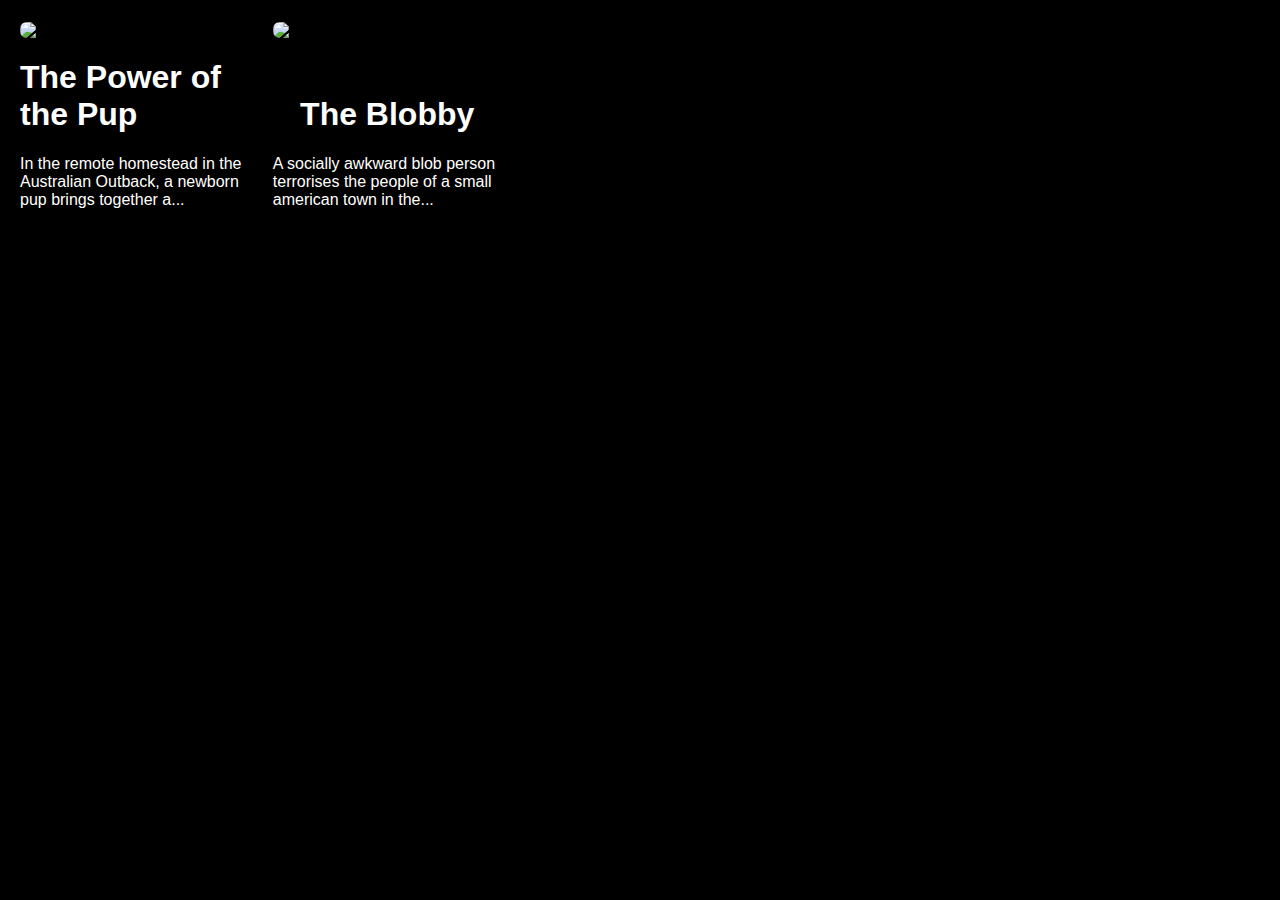
==== project/index.html @ ce574328 "prototype master and detail for a collection of movies. master, cssgrid+flexbox. detail, flexbox" ====
<!DOCTYPE html>
<html lang="en">
    <head>
        <title>CSS Grid and Flexbox - main page</title>
        <meta charset="utf-8">
        <meta name="viewport" content="width=device-width, initial-scale=1.0">
        <meta name="description" content="A student project using CSS Grid and Flexbox.">
        <meta name="author" content="Roland Askew">
        <link rel="stylesheet" href="index.css">
        <script src="data.js"></script>
        <script defer src="index.js"></script>
    </head>
    <template id="template-master-item">
        <form class="movie-master-item" action="moviepage.html">
            <section class="movie-master-item-img">
                <button type="submit">
                    <img src="" alt="title"/>
                </button>
            </section>
            <section class="movie-master-item-title">
                <h1>title</h1>
            </section>
            <section class="movie-master-item-short-desc">
                description
            </section>
            <input hidden type="text" name="title" value="" />
        </form>
    </template>
    <body>
        <section class="movie-master">

        </section>
    </body>
</html>
---- project/index.css ----
html{font-size:16px;font-family:"Arial","Veranda",sans-serif,monospace;}

body {
    margin:1em;
    background-color: black;
    color: white;
}

.movie-master {
    display: grid;
    grid-template-columns: repeat(5, 1fr);
    grid-template-rows: repeat(5, min-content);
    column-gap: 16px;
    row-gap: 16px;
    justify-content: center;
}

.movie-master-item {
    justify-self: stretch;
    align-self: stretch;
    display: flex;
    flex-direction: column;
    border-radius: 0.25em;
    padding: 0.25em;
}

.movie-master-item:hover {
    background-color: #111111;
}

.movie-master-item-img {
    flex-grow: 4;
}

.movie-master-item-img button[type=submit] {
    padding: 0;
    border: 0;
    background-color: black;
}

.movie-master-item-img img {
    width: 100%;
    height: 100%;
    border-radius: 0.5em;
}

.movie-master-item-title {
    align-self: center;
    flex-shrink: 1;
}

.movie-master-item-short-desc {
    flex-shrink: 1;
}


.movie-master-item-img button:hover, .movie-master-item-img img:hover {
    background-color: #111111;
    cursor: pointer;
}

.movie-detail {
    font-size: 1.5em;
}

.movie-detail-header {
    display: flex;
    flex-direction: row;
    align-items: stretch;
}

.movie-detail-title-img {
    flex-grow: 3;
    display: flex;
    flex-direction: column;
}

.movie-detail-img {
    align-self: center;
    flex-grow: 4;
}

.movie-detail-img img {
    max-width: 600px;
    max-height: 400px;
    border-radius: 0.5em;
    margin-top: 0.5em;
}

.movie-detail-title {
    align-self: center;
    flex-shrink: 1;
    margin-bottom: 0.5em;
}

.movie-detail-title h2 {
    font-size: 4em;
}

.movie-detail-info {
    flex-grow: 1;
    display: flex;
    flex-direction: column;
    align-items: center;
}

.movie-detail-date {
    align-self: center;
    flex-shrink: 1;
    padding-top: 1em;
}

.movie-detail-rating {
    align-self: center;
    flex-grow: 1;
    display: flex;
    align-items: center;
    font-size: 2em;
}

.movie-detail-rating > section {
    padding-left: 0.25em;
}

.movie-detail-rating:first-child {
    padding-left: 0;
}

.movie-detail-actors {
    align-self: center;
    flex-grow: 5;
    padding-top: 1em;
}

.movie-detail-description {
    padding: 1em;
}

.movie-master-return {
    display: flex;
    justify-content: flex-end;
}

.movie-master-return > a {
    margin-right: 1em;
}
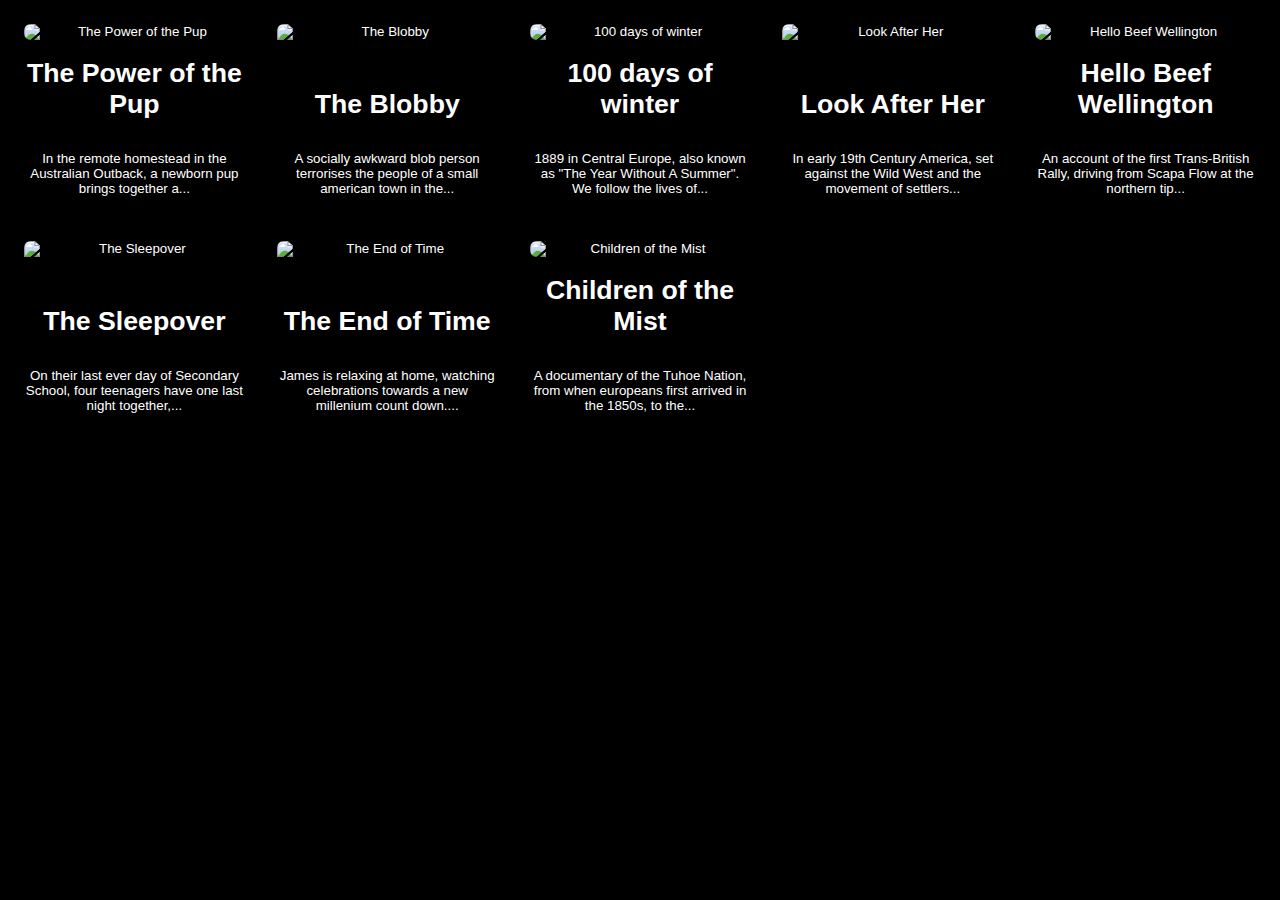
==== commit 69b2c362: "Master-Detail of Movie site completed." ====
--- a/project/index.html
+++ b/project/index.html
@@ -12,18 +12,12 @@
     </head>
     <template id="template-master-item">
         <form class="movie-master-item" action="moviepage.html">
-            <section class="movie-master-item-img">
-                <button type="submit">
-                    <img src="" alt="title"/>
-                </button>
-            </section>
-            <section class="movie-master-item-title">
-                <h1>title</h1>
-            </section>
-            <section class="movie-master-item-short-desc">
-                description
-            </section>
-            <input hidden type="text" name="title" value="" />
+            <button type="submit">
+                <img class="movie-master-item-img" src="" alt="title"/>
+                <h1 class="movie-master-item-title">title</h1>
+                <p class="movie-master-item-short-desc">description</p>
+                <input hidden type="text" name="title" value="" />
+            </button>
         </form>
     </template>
     <body>
--- a/project/index.css
+++ b/project/index.css
@@ -16,31 +16,30 @@
 }
 
 .movie-master-item {
+    border-radius: 0.25em;
+}
+
+.movie-master-item > button {
+    padding: 8px;
+    border: 0;
+    background-color: black;
+    color: white;
+    height: 100%;
+    width: 100%;
+    display: flex;
     justify-self: stretch;
     align-self: stretch;
-    display: flex;
     flex-direction: column;
-    border-radius: 0.25em;
-    padding: 0.25em;
 }
 
-.movie-master-item:hover {
+.movie-master-item > button:hover, .movie-master-item img:hover {
     background-color: #111111;
+    cursor: pointer;
 }
 
 .movie-master-item-img {
-    flex-grow: 4;
-}
-
-.movie-master-item-img button[type=submit] {
-    padding: 0;
-    border: 0;
-    background-color: black;
-}
-
-.movie-master-item-img img {
+    flex-grow: 8;
     width: 100%;
-    height: 100%;
     border-radius: 0.5em;
 }
 
@@ -51,12 +50,6 @@
 
 .movie-master-item-short-desc {
     flex-shrink: 1;
-}
-
-
-.movie-master-item-img button:hover, .movie-master-item-img img:hover {
-    background-color: #111111;
-    cursor: pointer;
 }
 
 .movie-detail {
@@ -76,25 +69,21 @@
 }
 
 .movie-detail-img {
-    align-self: center;
-    flex-grow: 4;
-}
-
-.movie-detail-img img {
     max-width: 600px;
     max-height: 400px;
     border-radius: 0.5em;
     margin-top: 0.5em;
+    align-self: center;
+    flex-grow: 3;
 }
 
 .movie-detail-title {
     align-self: center;
     flex-shrink: 1;
-    margin-bottom: 0.5em;
-}
-
-.movie-detail-title h2 {
+    margin: 0.25em 0 0.5em 0;
     font-size: 4em;
+    font-weight: bold;
+    font-family:'Arial', Helvetica, sans-serif;
 }
 
 .movie-detail-info {
@@ -134,6 +123,7 @@
 
 .movie-detail-description {
     padding: 1em;
+    border-top: #1F1F1F solid 1px;
 }
 
 .movie-master-return {
